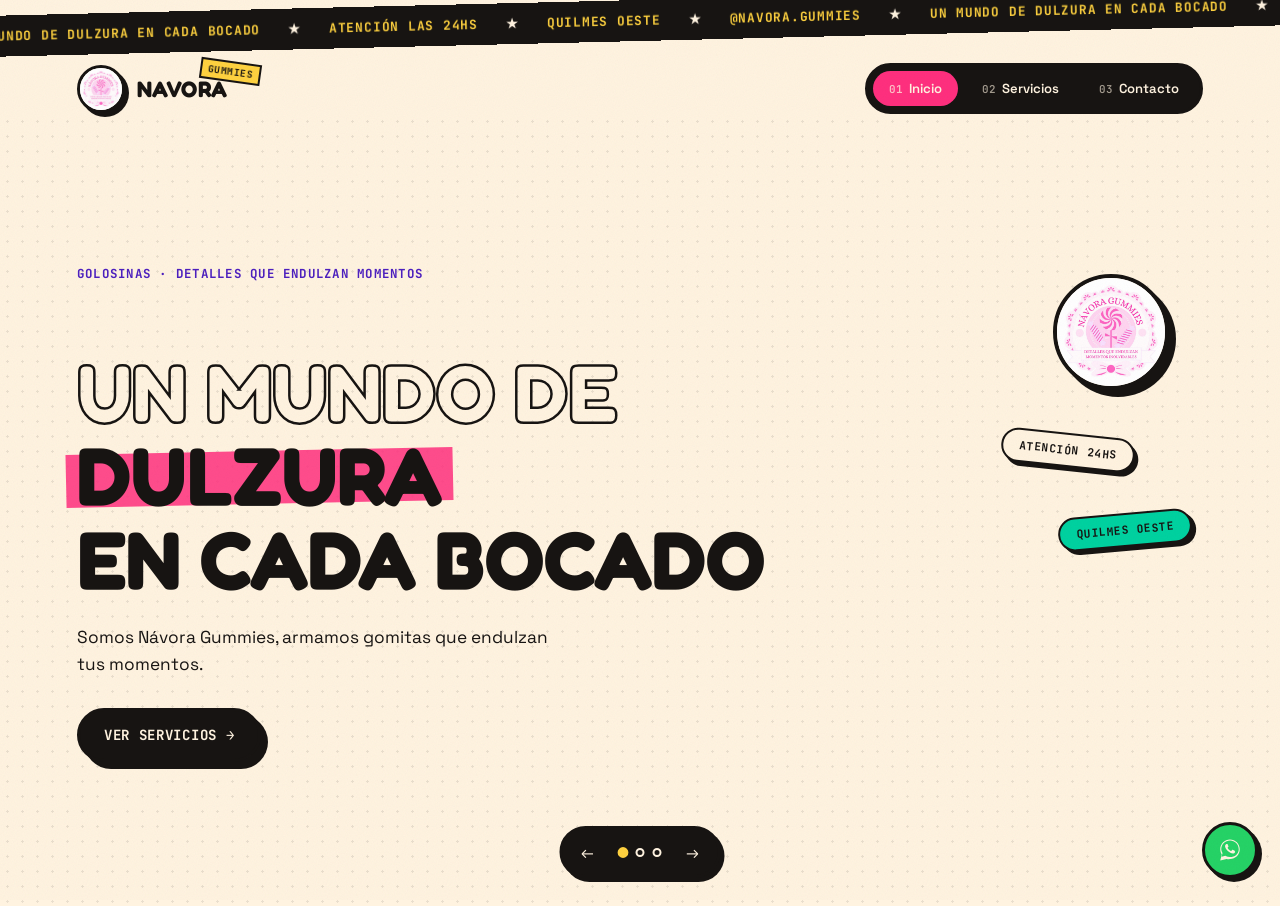
==== index.html @ 89f59762 "Add files via upload" ====
<!DOCTYPE html>
<html lang="es">
<head>
<meta charset="UTF-8">
<meta name="viewport" content="width=device-width, initial-scale=1.0">
<title>Návora Gummies</title>
<meta name="description" content="Návora Gummies — golosinas en Quilmes Oeste. Mesas dulces, vasos, bolsitas, brochetas, mix redondos y bandejas de gomitas para cumpleaños, eventos o para auto regalarte.">
<link rel="preconnect" href="https://fonts.googleapis.com">
<link rel="preconnect" href="https://fonts.gstatic.com" crossorigin>
<link href="https://fonts.googleapis.com/css2?family=Fredoka:wght@500;600;700&family=Space+Grotesk:wght@400;500;600;700&family=JetBrains+Mono:wght@500;700&display=swap" rel="stylesheet">
<link rel="stylesheet" href="css/style.css">
</head>
<body>

  <div class="grain" aria-hidden="true"></div>

  <!-- CINTA -->
  <div class="marquee">
    <div class="marquee__track">
      <span>UN MUNDO DE DULZURA EN CADA BOCADO</span><span>★</span>
      <span>ATENCIÓN LAS 24HS</span><span>★</span>
      <span>QUILMES OESTE</span><span>★</span>
      <span>@NAVORA.GUMMIES</span><span>★</span>
      <span>UN MUNDO DE DULZURA EN CADA BOCADO</span><span>★</span>
      <span>ATENCIÓN LAS 24HS</span><span>★</span>
      <span>QUILMES OESTE</span><span>★</span>
      <span>@NAVORA.GUMMIES</span><span>★</span>
    </div>
  </div>

  <header class="topbar">
    <a href="#" class="brand" data-goto="0">
      <span class="brand__logo-wrap">
        <img src="assets/logo.jpg" alt="Návora Gummies" class="brand__logo"
             onerror="this.style.display='none'; this.parentElement.classList.add('is-fallback')">
      </span>
      <span class="brand__word">NAVORA<span class="brand__tape">gummies</span></span>
    </a>
    <nav class="tabnav" role="tablist" aria-label="Secciones">
      <button class="tab is-active" data-goto="0" role="tab" aria-selected="true">
        <span class="tab__num">01</span><span class="tab__label">Inicio</span>
      </button>
      <button class="tab" data-goto="1" role="tab" aria-selected="false">
        <span class="tab__num">02</span><span class="tab__label">Servicios</span>
      </button>
      <button class="tab" data-goto="2" role="tab" aria-selected="false">
        <span class="tab__num">03</span><span class="tab__label">Contacto</span>
      </button>
    </nav>
  </header>

  <main class="screens">

    <!-- ============ PANTALLA 1 — INICIO ============ -->
    <section class="screen is-active" id="panel-0" data-panel="0">
      <div class="screen-inner">

        <span class="stamp stamp--a">ATENCIÓN 24HS</span>
        <span class="stamp stamp--b">QUILMES OESTE</span>

        <span class="medallion" aria-hidden="true">
          <img src="assets/logo.jpg" alt=""
               onerror="this.style.display='none'; this.parentElement.classList.add('is-fallback')">
        </span>

        <p class="mono-eyebrow reveal">GOLOSINAS · DETALLES QUE ENDULZAN MOMENTOS</p>

        <h1 class="cover__title">
          <span class="reveal line line--outline">UN MUNDO DE</span>
          <span class="reveal line line--marker">DULZURA</span>
          <span class="reveal line line--solid">EN CADA BOCADO</span>
        </h1>

        <p class="cover__subtitle reveal">
          Somos Návora Gummies, armamos gomitas que endulzan tus momentos.
        </p>

        <button class="scroll-btn reveal" data-goto="1">VER SERVICIOS →</button>
      </div>
    </section>

    <!-- ============ PANTALLA 2 — SERVICIOS ============ -->
    <section class="screen" id="panel-1" data-panel="1">
      <div class="screen-inner">
        <div class="wall__header">
          <h2 class="wall__title reveal">NUESTROS<br>SERVICIOS</h2>
          <p class="mono-eyebrow reveal">PARA CUMPLEAÑOS, EVENTOS O PARA AUTO REGALARTE</p>
        </div>

        <div class="sticker-grid">

          <article class="sticker-card reveal" style="--rot:-4deg">
            <span class="sticker-card__tag">★ MÁS PEDIDO</span>
            <div class="sticker-card__tape"></div>
            <div class="sticker-card__photo">
              <img src="assets/servicio-vasos.jpg" alt="Vasos de gomitas Návora Gummies"
                   onerror="this.style.display='none'; this.parentElement.classList.add('is-fallback')">
            </div>
            <h3>Vasos de gomitas</h3>
            <p>Vasitos individuales armados a mano, ideales para mesas dulces o para
              regalar.</p>
          </article>

          <article class="sticker-card reveal" style="--rot:3deg">
            <span class="sticker-card__tag">IDEAL PARA REGALAR</span>
            <div class="sticker-card__tape"></div>
            <div class="sticker-card__photo">
              <img src="assets/servicio-bolsitas.jpg" alt="Bolsitas de gomitas Návora Gummies"
                   onerror="this.style.display='none'; this.parentElement.classList.add('is-fallback')">
            </div>
            <h3>Bolsitas de gomitas</h3>
            <p>Selladas y etiquetadas, perfectas como souvenir de cumpleaños o
              evento.</p>
          </article>

          <article class="sticker-card reveal" style="--rot:-2deg">
            <span class="sticker-card__tag">PARA COMPARTIR</span>
            <div class="sticker-card__tape"></div>
            <div class="sticker-card__photo">
              <img src="assets/servicio-bandeja.jpg" alt="Bandeja de gomitas Návora Gummies"
                   onerror="this.style.display='none'; this.parentElement.classList.add('is-fallback')">
            </div>
            <h3>Bandejas de gomitas</h3>
            <p>Surtidos armados por sectores, pensados para mesas grandes y
              eventos.</p>
          </article>

        </div>

        <div class="chip-row reveal">
          <span class="chip">Mesas dulces</span>
          <span class="chip">Brochetas de gomitas</span>
          <span class="chip">Mix redondos de gomitas</span>
        </div>

        <button class="scroll-btn scroll-btn--ghost reveal" data-goto="2">SEGUIR →</button>
      </div>
    </section>

    <!-- ============ PANTALLA 3 — CONTACTO ============ -->
    <section class="screen" id="panel-2" data-panel="2">
      <div class="screen-inner">

        <div class="bag__grid">

          <div class="ingredients reveal">
            <span class="ingredients__title">DÓNDE Y CUÁNDO</span>
            <ul>
              <li><span>Zona</span><span>Quilmes Oeste</span></li>
              <li><span>Horario</span><span>Las 24 hs</span></li>
              <li><span>WhatsApp</span><a href="https://wa.me/5491171004613" target="_blank" rel="noopener">11 7100-4613</a></li>
              <li><span>WhatsApp</span><a href="https://wa.me/5491126757131" target="_blank" rel="noopener">11 2675-7131</a></li>
            </ul>
          </div>

          <div class="bag__story reveal">
            <h2>Un mundo de dulzura en cada bocado</h2>
            <p>Somos Návora Gummies, armamos gomitas que endulzan tus momentos: mesas dulces,
              vasos, bolsitas, brochetas, mix redondos y bandejas de gomitas — para
              cumpleaños, eventos o para auto regalarte.</p>
          </div>

        </div>

        <div class="receipt reveal">
          <div class="receipt__inner">
            <p class="receipt__line">¿LISTA PARA ENDULZAR TU MOMENTO?</p>
            <a class="stamp-btn" id="ctaBtn" href="https://wa.me/5491171004613" target="_blank" rel="noopener">
              ESCRIBINOS POR WHATSAPP
            </a>
            <p class="receipt__small">o por Instagram
              <a href="https://www.instagram.com/navora.gummies/" target="_blank" rel="noopener">@navora.gummies</a>
              · Quilmes Oeste · Atención las 24hs</p>
          </div>
        </div>

        <footer class="footer">
          <div class="barcode" aria-hidden="true"></div>
          <p>© 2026 Návora Gummies — Quilmes Oeste · @navora.gummies</p>
        </footer>
      </div>
    </section>

  </main>

  <!-- WhatsApp flotante -->
  <a class="whatsapp-fab" href="https://wa.me/5491171004613" target="_blank" rel="noopener" aria-label="Escribinos por WhatsApp">
    <svg viewBox="0 0 32 32" width="26" height="26" fill="currentColor" aria-hidden="true">
      <path d="M16.004 3C9.377 3 4 8.373 4 15c0 2.362.687 4.564 1.872 6.417L4 29l7.77-1.84A11.94 11.94 0 0 0 16.004 27C22.63 27 28 21.627 28 15S22.63 3 16.004 3Zm0 21.75c-1.94 0-3.75-.52-5.31-1.43l-.38-.22-4.61 1.09 1.11-4.49-.25-.39A9.7 9.7 0 0 1 5.25 15c0-5.93 4.82-10.75 10.754-10.75S26.75 9.07 26.75 15 21.94 24.75 16.004 24.75Zm5.62-8.07c-.31-.15-1.82-.9-2.1-1s-.49-.15-.69.15-.79 1-.97 1.2-.36.23-.66.08a8.19 8.19 0 0 1-2.41-1.49 9.06 9.06 0 0 1-1.67-2.08c-.17-.3 0-.46.13-.6s.31-.36.46-.55a2.1 2.1 0 0 0 .31-.51.56.56 0 0 0 0-.53c-.08-.15-.69-1.67-.95-2.28s-.5-.53-.69-.54h-.59a1.14 1.14 0 0 0-.82.38 3.46 3.46 0 0 0-1.08 2.58 6 6 0 0 0 1.26 3.19 13.7 13.7 0 0 0 5.26 4.66 6 6 0 0 0 3.63 1 3.1 3.1 0 0 0 2-1.41 2.5 2.5 0 0 0 .17-1.41c-.07-.13-.26-.2-.57-.35Z"/>
    </svg>
  </a>

  <!-- indicador de pantalla + flechas -->
  <div class="paginator">
    <button class="arrow" id="prevBtn" aria-label="Anterior">←</button>
    <span class="dots">
      <button class="dot is-active" data-goto="0" aria-label="Ir a inicio"></button>
      <button class="dot" data-goto="1" aria-label="Ir a servicios"></button>
      <button class="dot" data-goto="2" aria-label="Ir a contacto"></button>
    </span>
    <button class="arrow" id="nextBtn" aria-label="Siguiente">→</button>
  </div>

  <script src="js/script.js"></script>
</body>
</html>
---- css/style.css ----
/* ===========================================================
   NÁVORA GUMMIES — sticker / envoltorio de golosinas
   Neo-brutalista: bordes gruesos, sombras duras, sin blur.
   Interfaz de 3 pantallas navegables (no scroll de landing).
   =========================================================== */

:root {
  --ink: #171412;
  --cream: #fff3e0;
  --pink: #ff2f7e;
  --pink-deep: #d81159;
  --purple: #6c3bf5;
  --purple-deep: #4c1fbf;
  --yellow: #ffd23f;
  --mint: #00d2a0;

  --border: 3px solid var(--ink);
  --shadow-sm: 4px 4px 0 var(--ink);
  --shadow-md: 7px 7px 0 var(--ink);
  --shadow-lg: 10px 10px 0 var(--ink);

  --font-display: "Fredoka", system-ui, sans-serif;
  --font-body: "Space Grotesk", system-ui, sans-serif;
  --font-mono: "JetBrains Mono", monospace;

  --topbar-h: 108px;
}

* { box-sizing: border-box; }

html, body { height: 100%; }

body {
  margin: 0;
  font-family: var(--font-body);
  color: var(--ink);
  background-color: var(--cream);
  overflow: hidden;
  position: relative;
}

h1, h2, h3 { font-family: var(--font-display); margin: 0; }

p { line-height: 1.55; margin: 0; }

a { text-decoration: none; color: inherit; }

button { font-family: var(--font-body); cursor: pointer; }

/* film grain overlay */
.grain {
  position: fixed;
  inset: 0;
  z-index: 500;
  pointer-events: none;
  opacity: 0.06;
  mix-blend-mode: multiply;
  background-image: url("data:image/svg+xml,%3Csvg xmlns='http://www.w3.org/2000/svg' width='120' height='120'%3E%3Cfilter id='n'%3E%3CfeTurbulence type='fractalNoise' baseFrequency='0.9' numOctaves='2' stitchTiles='stitch'/%3E%3C/filter%3E%3Crect width='100%25' height='100%25' filter='url(%23n)'/%3E%3C/svg%3E");
}

/* ---------- marquee ---------- */
.marquee {
  position: relative;
  z-index: 50;
  width: 106%;
  margin-left: -3%;
  transform: rotate(-1.4deg);
  background: var(--ink);
  border-top: var(--border);
  border-bottom: var(--border);
  overflow: hidden;
  white-space: nowrap;
}

.marquee__track {
  display: inline-flex;
  gap: 28px;
  padding: 9px 0;
  animation: scroll-left 26s linear infinite;
  font-family: var(--font-mono);
  font-weight: 700;
  font-size: 0.8rem;
  letter-spacing: 0.06em;
  color: var(--cream);
  text-transform: uppercase;
}

.marquee__track span:nth-child(odd) { color: var(--yellow); }

@keyframes scroll-left {
  from { transform: translateX(0); }
  to   { transform: translateX(-50%); }
}

/* ---------- topbar / tabs ---------- */
.topbar {
  position: relative;
  z-index: 40;
  display: flex;
  align-items: center;
  justify-content: space-between;
  padding: 22px 6vw 0;
  flex-wrap: wrap;
  gap: 14px;
}

.brand {
  position: relative;
  display: flex;
  align-items: center;
  gap: 12px;
}

.brand__logo-wrap {
  width: 48px;
  height: 48px;
  border-radius: 50%;
  overflow: hidden;
  flex-shrink: 0;
  background: var(--cream);
  border: 3px solid var(--ink);
  box-shadow: var(--shadow-sm);
}

.brand__logo { width: 100%; height: 100%; object-fit: cover; display: block; }

.brand__logo-wrap.is-fallback {
  display: flex;
  align-items: center;
  justify-content: center;
}

.brand__logo-wrap.is-fallback::before {
  content: "🍭";
  font-size: 1.3rem;
}

.brand__word {
  position: relative;
  font-family: var(--font-display);
  font-weight: 700;
  font-size: 1.4rem;
  letter-spacing: 0.02em;
}

.brand__tape {
  position: absolute;
  top: -14px;
  right: -34px;
  background: var(--yellow);
  border: 2px solid var(--ink);
  font-family: var(--font-mono);
  font-size: 0.6rem;
  font-weight: 700;
  text-transform: uppercase;
  padding: 2px 6px;
  transform: rotate(8deg);
}

.tabnav {
  display: flex;
  gap: 8px;
  background: var(--ink);
  border: var(--border);
  border-radius: 999px;
  padding: 5px;
}

.tab {
  border: none;
  background: transparent;
  color: var(--cream);
  font-weight: 600;
  font-size: 0.82rem;
  padding: 9px 16px;
  border-radius: 999px;
  display: flex;
  align-items: center;
  gap: 6px;
  transition: background .2s ease, color .2s ease;
}

.tab__num {
  font-family: var(--font-mono);
  font-size: 0.68rem;
  opacity: 0.6;
}

.tab.is-active {
  background: var(--pink);
  color: var(--cream);
}

.tab.is-active .tab__num { opacity: 0.75; }

.tab:not(.is-active):hover { background: rgba(255,255,255,0.12); }

/* ===========================================================
   PANTALLAS
   =========================================================== */

.screens {
  position: relative;
  height: calc(100vh - var(--topbar-h));
}

.screen {
  position: absolute;
  inset: 0;
  z-index: 5;
  padding: 46px 6vw 40px;
  display: flex;
  flex-direction: column;
  overflow-y: auto;
  opacity: 0;
  pointer-events: none;
  transform: translateX(40px) scale(0.98);
  transition: opacity .5s ease, transform .5s ease;
  background-color: var(--cream);
  background-image: radial-gradient(rgba(23,20,18,0.09) 1.4px, transparent 1.4px);
  background-size: 15px 15px;
}

.screen.is-active {
  opacity: 1;
  pointer-events: auto;
  transform: translateX(0) scale(1);
  z-index: 10;
}

.mono-eyebrow {
  font-family: var(--font-mono);
  font-size: 0.78rem;
  font-weight: 700;
  letter-spacing: 0.1em;
  text-transform: uppercase;
  color: var(--purple-deep);
}

.screen-inner {
  width: 100%;
  margin: auto 0;
  display: flex;
  flex-direction: column;
}

#panel-0 .screen-inner { align-items: flex-start; position: relative; }
#panel-1 .screen-inner { align-items: center; }
#panel-2 .screen-inner { align-items: center; }

/* ===========================================================
   PANTALLA 1 — INICIO
   =========================================================== */

.stamp {
  position: absolute;
  font-family: var(--font-mono);
  font-weight: 700;
  font-size: 0.7rem;
  letter-spacing: 0.05em;
  text-transform: uppercase;
  background: var(--cream);
  border: 2.5px solid var(--ink);
  border-radius: 999px;
  padding: 8px 16px;
  box-shadow: var(--shadow-sm);
}

.stamp--a { top: 34%; right: 6%; transform: rotate(6deg); }
.stamp--b { top: 50%; right: 1%; transform: rotate(-5deg); background: var(--mint); }

.medallion {
  position: absolute;
  top: 2%;
  right: 3%;
  width: 116px;
  height: 116px;
  border-radius: 50%;
  overflow: hidden;
  border: 4px solid var(--ink);
  box-shadow: var(--shadow-md);
  animation: spin-slow 18s linear infinite;
  background: var(--cream);
}

.medallion img { width: 100%; height: 100%; object-fit: cover; display: block; }

.medallion.is-fallback {
  display: flex;
  align-items: center;
  justify-content: center;
  animation: none;
}

.medallion.is-fallback::before { content: "🍭"; font-size: 3rem; }

@keyframes spin-slow {
  from { transform: rotate(0deg); }
  to   { transform: rotate(360deg); }
}

.cover__title {
  margin-top: 66px;
  font-size: clamp(2.4rem, 6.4vw, 5.4rem);
  line-height: 1.02;
  font-weight: 700;
}

.line { display: block; }

.line--outline {
  color: transparent;
  -webkit-text-stroke: 2.5px var(--ink);
}

.line--solid { color: var(--ink); }

.line--marker { position: relative; display: inline-block; color: var(--ink); }

.line--marker::before {
  content: "";
  position: absolute;
  left: -3%;
  right: -3%;
  top: 22%;
  bottom: 14%;
  background: var(--pink);
  transform: rotate(-1.2deg);
  z-index: -1;
  opacity: 0.85;
}

.cover__subtitle {
  max-width: 480px;
  margin-top: 24px;
  font-size: 1.08rem;
  color: var(--ink);
}

.scroll-btn {
  display: inline-block;
  margin-top: 30px;
  font-family: var(--font-mono);
  font-weight: 700;
  font-size: 0.88rem;
  letter-spacing: 0.05em;
  padding: 15px 24px;
  background: var(--ink);
  color: var(--cream);
  border-radius: 999px;
  border: var(--border);
  box-shadow: var(--shadow-md);
  transition: transform .15s ease, box-shadow .15s ease;
}

.scroll-btn:hover {
  transform: translate(-3px, -3px);
  box-shadow: 12px 12px 0 var(--pink);
}

.scroll-btn--ghost {
  background: transparent;
  color: var(--ink);
  align-self: center;
  margin-top: 26px;
}

/* ===========================================================
   PANTALLA 2 — SERVICIOS
   =========================================================== */

#panel-1 {
  background-color: var(--purple) !important;
  color: var(--cream);
}

.wall__header {
  width: 100%;
  max-width: 1100px;
  text-align: center;
  margin-bottom: 36px;
}

.wall__title {
  font-size: clamp(2rem, 4.6vw, 3.2rem);
  line-height: 0.98;
  color: var(--cream);
  margin-bottom: 10px;
}

#panel-1 .mono-eyebrow { color: var(--yellow); }

.sticker-grid {
  width: 100%;
  max-width: 1100px;
  display: grid;
  grid-template-columns: repeat(3, 1fr);
  gap: 34px;
}

.sticker-card {
  position: relative;
  background: var(--cream);
  border: var(--border);
  border-radius: 22px;
  overflow: hidden;
  color: var(--ink);
  box-shadow: var(--shadow-md);
  transform: rotate(var(--rot, 0deg));
  transition: transform .2s ease, box-shadow .2s ease;
  will-change: transform;
}

.sticker-card:hover {
  box-shadow: var(--shadow-lg);
}

.sticker-card__tag {
  position: absolute;
  top: 14px;
  left: 14px;
  z-index: 2;
  background: var(--yellow);
  border: 2px solid var(--ink);
  border-radius: 999px;
  font-family: var(--font-mono);
  font-weight: 700;
  font-size: 0.62rem;
  letter-spacing: 0.05em;
  padding: 5px 12px;
  transform: rotate(-4deg);
}

.sticker-card__tape {
  position: absolute;
  top: -10px;
  right: 26px;
  z-index: 2;
  width: 46px;
  height: 20px;
  background: rgba(255, 210, 63, 0.75);
  border: 1px solid rgba(23,20,18,0.3);
  transform: rotate(6deg);
}

.sticker-card__photo {
  width: 100%;
  aspect-ratio: 4 / 3;
  background: linear-gradient(135deg, var(--yellow), var(--pink));
  border-bottom: var(--border);
}

.sticker-card__photo img {
  width: 100%;
  height: 100%;
  object-fit: cover;
  display: block;
}

.sticker-card__photo.is-fallback {
  display: flex;
  align-items: center;
  justify-content: center;
}

.sticker-card__photo.is-fallback::before {
  content: "🍬";
  font-size: 2.6rem;
}

.sticker-card h3 {
  font-size: 1.3rem;
  margin: 18px 20px 8px;
}

.sticker-card p {
  font-size: 0.86rem;
  color: #4a4340;
  margin: 0 20px 20px;
}

.chip-row {
  display: flex;
  flex-wrap: wrap;
  gap: 10px;
  justify-content: center;
  max-width: 700px;
  margin-top: 30px;
}

.chip {
  font-family: var(--font-mono);
  font-weight: 700;
  font-size: 0.78rem;
  color: var(--ink);
  background: var(--cream);
  border: 2px solid var(--ink);
  border-radius: 999px;
  padding: 9px 18px;
}

/* ===========================================================
   PANTALLA 3 — CONTACTO
   =========================================================== */

.bag__grid {
  width: 100%;
  max-width: 1000px;
  display: grid;
  grid-template-columns: 0.85fr 1.15fr;
  gap: 44px;
  align-items: start;
  margin-bottom: 40px;
}

.ingredients {
  border: var(--border);
  border-radius: 18px;
  padding: 22px 24px 16px;
  background: var(--cream);
  box-shadow: var(--shadow-md);
}

.ingredients__title {
  display: block;
  font-family: var(--font-display);
  font-weight: 700;
  font-size: 1.1rem;
  border-bottom: var(--border);
  padding-bottom: 12px;
  margin-bottom: 4px;
}

.ingredients ul { list-style: none; margin: 0; padding: 0; }

.ingredients li {
  display: flex;
  justify-content: space-between;
  align-items: center;
  font-family: var(--font-mono);
  font-size: 0.88rem;
  padding: 11px 0;
  border-bottom: 1.5px dashed rgba(23,20,18,0.35);
  gap: 10px;
}

.ingredients li:last-child { border-bottom: none; }
.ingredients li span:last-child,
.ingredients li a { font-weight: 700; color: var(--pink-deep); }
.ingredients li a:hover { text-decoration: underline; }

.bag__story h2 {
  font-size: clamp(1.5rem, 2.8vw, 2.2rem);
  line-height: 1.12;
  margin-bottom: 14px;
}

.bag__story p { max-width: 520px; font-size: 0.98rem; }

.receipt {
  width: 100%;
  max-width: 600px;
  margin: 0 auto;
}

.receipt__inner {
  position: relative;
  background: var(--ink);
  color: var(--cream);
  border-radius: 14px;
  padding: 30px 32px 40px;
  text-align: center;
  box-shadow: var(--shadow-lg);
}

.receipt__inner::after {
  content: "";
  position: absolute;
  left: 0; right: 0; bottom: -13px;
  height: 26px;
  background-size: 26px 26px;
  background-repeat: repeat-x;
  background-image:
    linear-gradient(135deg, var(--ink) 25%, transparent 25%) 0 -13px,
    linear-gradient(225deg, var(--ink) 25%, transparent 25%) 0 -13px,
    linear-gradient(315deg, var(--ink) 25%, transparent 25%),
    linear-gradient(45deg, var(--ink) 25%, transparent 25%);
  background-color: var(--cream);
}

.receipt__line {
  font-family: var(--font-mono);
  font-weight: 700;
  letter-spacing: 0.06em;
  font-size: 0.82rem;
  color: var(--yellow);
  margin-bottom: 18px;
}

.stamp-btn {
  display: inline-block;
  font-family: var(--font-display);
  font-weight: 600;
  font-size: 1.05rem;
  color: var(--ink);
  background: var(--mint);
  border: 3px solid var(--cream);
  border-radius: 999px;
  padding: 14px 30px;
  box-shadow: 6px 6px 0 var(--pink);
  transition: transform .12s ease, box-shadow .12s ease;
}

.stamp-btn:hover { transform: translate(-2px, -2px); box-shadow: 8px 8px 0 var(--pink); }
.stamp-btn:active { transform: translate(4px, 4px); box-shadow: 0 0 0 var(--pink); }

.receipt__small {
  margin-top: 20px;
  font-family: var(--font-mono);
  font-size: 0.7rem;
  color: rgba(255,243,224,0.7);
}

.receipt__small a { color: var(--yellow); font-weight: 700; }
.receipt__small a:hover { text-decoration: underline; }

/* ---------- footer ---------- */
.footer {
  margin-top: 30px;
  text-align: center;
}

.barcode {
  width: 130px;
  height: 30px;
  margin: 0 auto 12px;
  background: repeating-linear-gradient(
    90deg,
    var(--ink) 0px, var(--ink) 2px,
    transparent 2px, transparent 5px
  );
}

.footer p {
  font-family: var(--font-mono);
  font-size: 0.72rem;
  color: #6b6259;
}

/* ---------- WhatsApp flotante ---------- */
.whatsapp-fab {
  position: fixed;
  right: 22px;
  bottom: 22px;
  z-index: 70;
  width: 56px;
  height: 56px;
  border-radius: 50%;
  background: #25D366;
  color: var(--cream);
  border: 3px solid var(--ink);
  box-shadow: var(--shadow-sm);
  display: flex;
  align-items: center;
  justify-content: center;
  transition: transform .2s ease, box-shadow .15s ease, opacity .2s ease;
}

.whatsapp-fab:hover {
  transform: translate(-2px, -2px);
  box-shadow: 7px 7px 0 var(--ink);
}

.whatsapp-fab.is-hidden {
  opacity: 0;
  pointer-events: none;
  transform: scale(0.6);
}

/* ---------- confetti particles ---------- */
.confetti-bit {
  position: fixed;
  z-index: 600;
  font-size: 1.4rem;
  pointer-events: none;
  animation: confetti-pop 900ms ease-out forwards;
}

@keyframes confetti-pop {
  0%   { transform: translate(0, 0) rotate(0deg) scale(1); opacity: 1; }
  100% { transform: var(--pop-end); opacity: 0; }
}

/* ===========================================================
   REVEAL
   =========================================================== */

.reveal {
  opacity: 0;
  transform: scale(0.88) rotate(-2deg);
  transition: opacity .55s cubic-bezier(.2,.8,.3,1.2), transform .55s cubic-bezier(.2,.8,.3,1.2);
  transition-delay: calc(var(--d, 0) * 70ms);
}

.screen.is-active .reveal {
  opacity: 1;
  transform: scale(1) rotate(0deg);
}

.screen.is-active .sticker-card.reveal { transform: rotate(var(--rot, 0deg)); }

/* ===========================================================
   PAGINADOR
   =========================================================== */

.paginator {
  position: fixed;
  left: 50%;
  bottom: 22px;
  transform: translateX(-50%);
  z-index: 60;
  display: flex;
  align-items: center;
  gap: 16px;
  background: var(--ink);
  border: var(--border);
  border-radius: 999px;
  padding: 8px 10px;
  box-shadow: var(--shadow-sm);
}

.arrow {
  width: 30px;
  height: 30px;
  border-radius: 50%;
  border: none;
  background: transparent;
  color: var(--cream);
  font-size: 1rem;
  display: flex;
  align-items: center;
  justify-content: center;
  transition: background .15s ease;
}

.arrow:hover { background: rgba(255,255,255,0.15); }

.dots { display: flex; gap: 8px; }

.dot {
  width: 9px;
  height: 9px;
  border-radius: 50%;
  border: 2px solid var(--cream);
  background: transparent;
  padding: 0;
  transition: background .2s ease, transform .2s ease;
}

.dot.is-active {
  background: var(--yellow);
  border-color: var(--yellow);
  transform: scale(1.2);
}

/* ===========================================================
   RESPONSIVE
   =========================================================== */

@media (max-width: 980px) {
  .sticker-grid { grid-template-columns: 1fr; max-width: 380px; margin: 0 auto; }
  .bag__grid { grid-template-columns: 1fr; }
  .medallion { display: none; }
  .stamp--a, .stamp--b { display: none; }
  .screen { padding-bottom: 90px; }
}

@media (max-width: 620px) {
  :root { --topbar-h: 96px; }
  .topbar { padding: 16px 5vw 0; }
  .brand__tape { display: none; }
  .tab__label { display: none; }
  .tab { padding: 8px 11px; }
  .whatsapp-fab { width: 50px; height: 50px; right: 16px; bottom: 90px; }
}
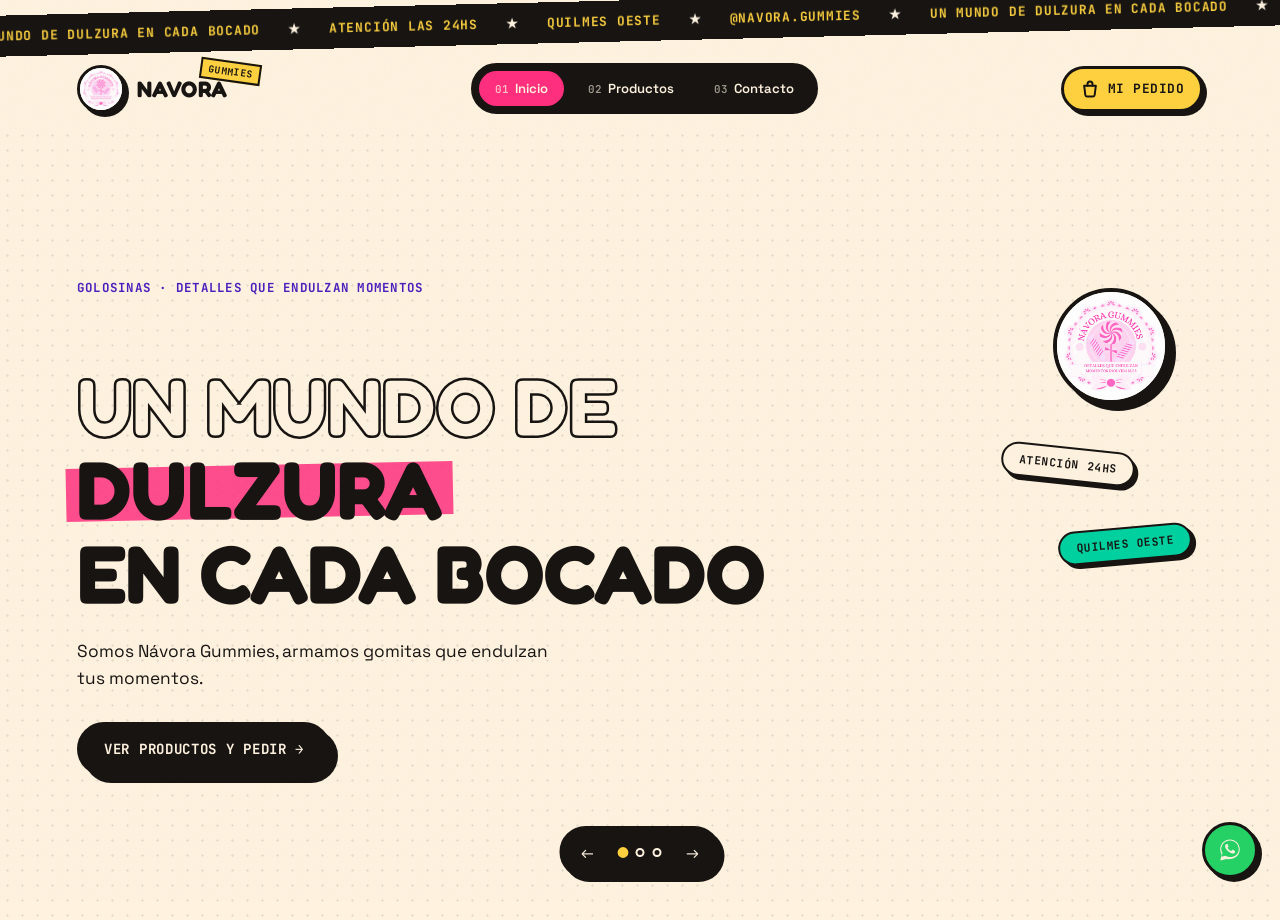
==== commit 5ce1ea47: "Add files via upload" ====
--- a/index.html
+++ b/index.html
@@ -16,7 +16,7 @@
 
   <!-- CINTA -->
   <div class="marquee">
-    <div class="marquee__track">
+    <div class="marquee__track" id="marquee">
       <span>UN MUNDO DE DULZURA EN CADA BOCADO</span><span>★</span>
       <span>ATENCIÓN LAS 24HS</span><span>★</span>
       <span>QUILMES OESTE</span><span>★</span>
@@ -41,12 +41,17 @@
         <span class="tab__num">01</span><span class="tab__label">Inicio</span>
       </button>
       <button class="tab" data-goto="1" role="tab" aria-selected="false">
-        <span class="tab__num">02</span><span class="tab__label">Servicios</span>
+        <span class="tab__num">02</span><span class="tab__label">Productos</span>
       </button>
       <button class="tab" data-goto="2" role="tab" aria-selected="false">
         <span class="tab__num">03</span><span class="tab__label">Contacto</span>
       </button>
     </nav>
+    <button class="cart-btn" id="cartBtn" type="button" aria-label="Ver mi pedido" aria-controls="cart">
+      <svg viewBox="0 0 24 24" width="20" height="20" fill="none" stroke="currentColor" stroke-width="2.4" stroke-linecap="round" stroke-linejoin="round" aria-hidden="true"><path d="M5 8h14l-1.4 11.2a2 2 0 0 1-2 1.8H8.4a2 2 0 0 1-2-1.8z"/><path d="M9 8V6a3 3 0 0 1 6 0v2"/></svg>
+      <span class="cart-btn__label">Mi pedido</span>
+      <span class="cart-btn__count" id="cartCount" hidden>0</span>
+    </button>
   </header>
 
   <main class="screens">
@@ -63,19 +68,17 @@
                onerror="this.style.display='none'; this.parentElement.classList.add('is-fallback')">
         </span>
 
-        <p class="mono-eyebrow reveal">GOLOSINAS · DETALLES QUE ENDULZAN MOMENTOS</p>
+        <p class="mono-eyebrow reveal" data-c="hero_eyebrow">GOLOSINAS · DETALLES QUE ENDULZAN MOMENTOS</p>
 
         <h1 class="cover__title">
-          <span class="reveal line line--outline">UN MUNDO DE</span>
-          <span class="reveal line line--marker">DULZURA</span>
-          <span class="reveal line line--solid">EN CADA BOCADO</span>
+          <span class="reveal line line--outline" data-c="hero_l1">UN MUNDO DE</span>
+          <span class="reveal line line--marker" data-c="hero_l2">DULZURA</span>
+          <span class="reveal line line--solid" data-c="hero_l3">EN CADA BOCADO</span>
         </h1>
 
-        <p class="cover__subtitle reveal">
-          Somos Návora Gummies, armamos gomitas que endulzan tus momentos.
-        </p>
-
-        <button class="scroll-btn reveal" data-goto="1">VER SERVICIOS →</button>
+        <p class="cover__subtitle reveal" data-c="hero_sub">Somos Návora Gummies, armamos gomitas que endulzan tus momentos.</p>
+
+        <button class="scroll-btn reveal" data-goto="1">VER PRODUCTOS Y PEDIR →</button>
       </div>
     </section>
 
@@ -83,11 +86,13 @@
     <section class="screen" id="panel-1" data-panel="1">
       <div class="screen-inner">
         <div class="wall__header">
-          <h2 class="wall__title reveal">NUESTROS<br>SERVICIOS</h2>
-          <p class="mono-eyebrow reveal">PARA CUMPLEAÑOS, EVENTOS O PARA AUTO REGALARTE</p>
-        </div>
-
-        <div class="sticker-grid">
+          <h2 class="wall__title reveal">NUESTROS<br>PRODUCTOS</h2>
+          <p class="mono-eyebrow reveal" data-c="serv_eyebrow">PARA CUMPLEAÑOS, EVENTOS O PARA AUTO REGALARTE</p>
+        </div>
+
+        <div class="filters reveal" id="filtros" role="group" aria-label="Filtrar por categoría" hidden></div>
+
+        <div class="sticker-grid" id="catalogo">
 
           <article class="sticker-card reveal" style="--rot:-4deg">
             <span class="sticker-card__tag">★ MÁS PEDIDO</span>
@@ -127,13 +132,9 @@
 
         </div>
 
-        <div class="chip-row reveal">
-          <span class="chip">Mesas dulces</span>
-          <span class="chip">Brochetas de gomitas</span>
-          <span class="chip">Mix redondos de gomitas</span>
-        </div>
-
-        <button class="scroll-btn scroll-btn--ghost reveal" data-goto="2">SEGUIR →</button>
+        <p class="catalog-hint reveal">Elegí lo que quieras, armá tu pedido y lo terminamos de coordinar por WhatsApp.</p>
+
+        <button class="scroll-btn scroll-btn--ghost reveal" data-goto="2">CONTACTO →</button>
       </div>
     </section>
 
@@ -146,31 +147,29 @@
           <div class="ingredients reveal">
             <span class="ingredients__title">DÓNDE Y CUÁNDO</span>
             <ul>
-              <li><span>Zona</span><span>Quilmes Oeste</span></li>
-              <li><span>Horario</span><span>Las 24 hs</span></li>
-              <li><span>WhatsApp</span><a href="https://wa.me/5491171004613" target="_blank" rel="noopener">11 7100-4613</a></li>
-              <li><span>WhatsApp</span><a href="https://wa.me/5491126757131" target="_blank" rel="noopener">11 2675-7131</a></li>
+              <li><span>Zona</span><span data-c="zona">Quilmes Oeste</span></li>
+              <li><span>Horario</span><span data-c="horario">Las 24 hs</span></li>
+              <li><span>WhatsApp</span><a data-wa="wa1" data-wa-texto href="https://wa.me/5491171004613" target="_blank" rel="noopener">11 7100-4613</a></li>
+              <li id="li-wa2"><span>WhatsApp</span><a data-wa="wa2" data-wa-texto href="https://wa.me/5491126757131" target="_blank" rel="noopener">11 2675-7131</a></li>
             </ul>
           </div>
 
           <div class="bag__story reveal">
-            <h2>Un mundo de dulzura en cada bocado</h2>
-            <p>Somos Návora Gummies, armamos gomitas que endulzan tus momentos: mesas dulces,
-              vasos, bolsitas, brochetas, mix redondos y bandejas de gomitas — para
-              cumpleaños, eventos o para auto regalarte.</p>
+            <h2 data-c="story_titulo">Un mundo de dulzura en cada bocado</h2>
+            <p data-c="story_texto">Somos Návora Gummies, armamos gomitas que endulzan tus momentos: mesas dulces, vasos, bolsitas, brochetas, mix redondos y bandejas de gomitas — para cumpleaños, eventos o para auto regalarte.</p>
           </div>
 
         </div>
 
         <div class="receipt reveal">
           <div class="receipt__inner">
-            <p class="receipt__line">¿LISTA PARA ENDULZAR TU MOMENTO?</p>
-            <a class="stamp-btn" id="ctaBtn" href="https://wa.me/5491171004613" target="_blank" rel="noopener">
+            <p class="receipt__line" data-c="cta_linea">¿LISTA PARA ENDULZAR TU MOMENTO?</p>
+            <a class="stamp-btn" id="ctaBtn" data-wa="wa1" href="https://wa.me/5491171004613" target="_blank" rel="noopener">
               ESCRIBINOS POR WHATSAPP
             </a>
             <p class="receipt__small">o por Instagram
-              <a href="https://www.instagram.com/navora.gummies/" target="_blank" rel="noopener">@navora.gummies</a>
-              · Quilmes Oeste · Atención las 24hs</p>
+              <a data-ig href="https://www.instagram.com/navora.gummies/" target="_blank" rel="noopener">@navora.gummies</a>
+              · <span data-c="zona">Quilmes Oeste</span> · Atención <span data-c="horario">Las 24 hs</span></p>
           </div>
         </div>
 
@@ -184,11 +183,66 @@
   </main>
 
   <!-- WhatsApp flotante -->
-  <a class="whatsapp-fab" href="https://wa.me/5491171004613" target="_blank" rel="noopener" aria-label="Escribinos por WhatsApp">
+  <a class="whatsapp-fab" data-wa="wa1" href="https://wa.me/5491171004613" target="_blank" rel="noopener" aria-label="Escribinos por WhatsApp">
     <svg viewBox="0 0 32 32" width="26" height="26" fill="currentColor" aria-hidden="true">
       <path d="M16.004 3C9.377 3 4 8.373 4 15c0 2.362.687 4.564 1.872 6.417L4 29l7.77-1.84A11.94 11.94 0 0 0 16.004 27C22.63 27 28 21.627 28 15S22.63 3 16.004 3Zm0 21.75c-1.94 0-3.75-.52-5.31-1.43l-.38-.22-4.61 1.09 1.11-4.49-.25-.39A9.7 9.7 0 0 1 5.25 15c0-5.93 4.82-10.75 10.754-10.75S26.75 9.07 26.75 15 21.94 24.75 16.004 24.75Zm5.62-8.07c-.31-.15-1.82-.9-2.1-1s-.49-.15-.69.15-.79 1-.97 1.2-.36.23-.66.08a8.19 8.19 0 0 1-2.41-1.49 9.06 9.06 0 0 1-1.67-2.08c-.17-.3 0-.46.13-.6s.31-.36.46-.55a2.1 2.1 0 0 0 .31-.51.56.56 0 0 0 0-.53c-.08-.15-.69-1.67-.95-2.28s-.5-.53-.69-.54h-.59a1.14 1.14 0 0 0-.82.38 3.46 3.46 0 0 0-1.08 2.58 6 6 0 0 0 1.26 3.19 13.7 13.7 0 0 0 5.26 4.66 6 6 0 0 0 3.63 1 3.1 3.1 0 0 0 2-1.41 2.5 2.5 0 0 0 .17-1.41c-.07-.13-.26-.2-.57-.35Z"/>
     </svg>
   </a>
+
+  <!-- ============ MI PEDIDO ============ -->
+  <div class="cart-scrim" id="cartScrim" hidden></div>
+  <aside class="cart" id="cart" aria-label="Mi pedido" aria-hidden="true" inert>
+    <header class="cart__head">
+      <div>
+        <p class="mono-eyebrow">TU BOLSITA</p>
+        <h2>Mi pedido</h2>
+      </div>
+      <button class="cart__close" id="cartClose" type="button" aria-label="Cerrar">✕</button>
+    </header>
+
+    <div class="cart__body">
+      <ul class="cart__items" id="cartItems"></ul>
+
+      <div class="cart__empty" id="cartEmpty">
+        <span aria-hidden="true">🍬</span>
+        <p>Todavía no agregaste nada.</p>
+        <button class="scroll-btn" type="button" data-goto="1" data-close-cart>VER PRODUCTOS →</button>
+      </div>
+
+      <form class="cart__form" id="cartForm" novalidate hidden>
+        <div class="cart__total">
+          <span>Total estimado</span>
+          <strong id="cartTotal">$ 0</strong>
+        </div>
+        <p class="cart__note" id="cartConsultar" hidden>+ productos con precio a consultar</p>
+
+        <label class="field">Tu nombre
+          <input id="pNombre" name="nombre" autocomplete="name" maxlength="80" required>
+        </label>
+        <div class="field-row">
+          <label class="field">¿Para cuándo?
+            <input id="pFecha" name="fecha" type="date">
+          </label>
+          <label class="field">Teléfono <small>(opcional)</small>
+            <input id="pTel" name="tel" type="tel" autocomplete="tel" maxlength="40">
+          </label>
+        </div>
+        <fieldset class="seg">
+          <legend>Entrega</legend>
+          <label><input type="radio" name="entrega" value="retiro" checked><span>Retiro</span></label>
+          <label><input type="radio" name="entrega" value="envio"><span>Envío</span></label>
+        </fieldset>
+        <label class="field">Algo más <small>(colores, temática, cantidad de invitados…)</small>
+          <textarea id="pNota" name="nota" rows="3" maxlength="600"></textarea>
+        </label>
+        <p class="cart__envios" data-c="envios">Coordinamos retiro o envío por WhatsApp.</p>
+        <p class="cart__error" id="cartError" role="alert"></p>
+        <button class="stamp-btn cart__send" type="submit">ENVIAR PEDIDO POR WHATSAPP</button>
+      </form>
+    </div>
+  </aside>
+
+  <div class="toast" id="toast" role="status" aria-live="polite"></div>
 
   <!-- indicador de pantalla + flechas -->
   <div class="paginator">
@@ -201,6 +255,7 @@
     <button class="arrow" id="nextBtn" aria-label="Siguiente">→</button>
   </div>
 
+  <script src="js/config.js"></script>
   <script src="js/script.js"></script>
 </body>
 </html>
--- a/css/style.css
+++ b/css/style.css
@@ -28,15 +28,13 @@
 
 * { box-sizing: border-box; }
 
-html, body { height: 100%; }
-
 body {
   margin: 0;
   font-family: var(--font-body);
   color: var(--ink);
   background-color: var(--cream);
-  overflow: hidden;
   position: relative;
+  overflow-x: hidden;
 }
 
 h1, h2, h3 { font-family: var(--font-display); margin: 0; }
@@ -70,6 +68,7 @@
   border-bottom: var(--border);
   overflow: hidden;
   white-space: nowrap;
+  touch-action: pan-y;
 }
 
 .marquee__track {
@@ -94,14 +93,17 @@
 
 /* ---------- topbar / tabs ---------- */
 .topbar {
-  position: relative;
+  position: sticky;
+  top: 0;
   z-index: 40;
   display: flex;
   align-items: center;
   justify-content: space-between;
-  padding: 22px 6vw 0;
+  padding: 22px 6vw 14px;
   flex-wrap: wrap;
   gap: 14px;
+  background: var(--cream);
+  touch-action: pan-y;
 }
 
 .brand {
@@ -201,31 +203,26 @@
 
 .screens {
   position: relative;
-  height: calc(100vh - var(--topbar-h));
 }
 
 .screen {
-  position: absolute;
-  inset: 0;
-  z-index: 5;
+  display: none;
   padding: 46px 6vw 40px;
-  display: flex;
   flex-direction: column;
-  overflow-y: auto;
-  opacity: 0;
-  pointer-events: none;
-  transform: translateX(40px) scale(0.98);
-  transition: opacity .5s ease, transform .5s ease;
+  min-height: calc(100vh - var(--topbar-h));
   background-color: var(--cream);
   background-image: radial-gradient(rgba(23,20,18,0.09) 1.4px, transparent 1.4px);
   background-size: 15px 15px;
 }
 
 .screen.is-active {
-  opacity: 1;
-  pointer-events: auto;
-  transform: translateX(0) scale(1);
-  z-index: 10;
+  display: flex;
+  animation: screen-in .45s ease both;
+}
+
+@keyframes screen-in {
+  from { opacity: 0; transform: translateY(16px); }
+  to   { opacity: 1; transform: translateY(0); }
 }
 
 .mono-eyebrow {
@@ -695,19 +692,25 @@
    REVEAL
    =========================================================== */
 
+@keyframes reveal-pop {
+  from { opacity: 0; transform: scale(0.88) rotate(-2deg); }
+  to   { opacity: 1; transform: scale(1) rotate(0deg); }
+}
+
+@keyframes reveal-pop-rot {
+  from { opacity: 0; transform: scale(0.88) rotate(-2deg); }
+  to   { opacity: 1; transform: rotate(var(--rot, 0deg)); }
+}
+
+/* animation (no transition): un .screen pasa de display:none a flex de
+   golpe, así que una transition nunca vería el estado "de partida". */
 .reveal {
   opacity: 0;
-  transform: scale(0.88) rotate(-2deg);
-  transition: opacity .55s cubic-bezier(.2,.8,.3,1.2), transform .55s cubic-bezier(.2,.8,.3,1.2);
-  transition-delay: calc(var(--d, 0) * 70ms);
-}
-
-.screen.is-active .reveal {
-  opacity: 1;
-  transform: scale(1) rotate(0deg);
-}
-
-.screen.is-active .sticker-card.reveal { transform: rotate(var(--rot, 0deg)); }
+  animation: reveal-pop .55s cubic-bezier(.2,.8,.3,1.2) both;
+  animation-delay: calc(var(--d, 0) * 70ms);
+}
+
+.sticker-card.reveal { animation-name: reveal-pop-rot; }
 
 /* ===========================================================
    PAGINADOR
@@ -764,6 +767,377 @@
 }
 
 /* ===========================================================
+   CATÁLOGO + CARRITO
+   =========================================================== */
+
+body.no-scroll { overflow: hidden; }
+
+/* ---------- botón "Mi pedido" ---------- */
+.cart-btn {
+  position: relative;
+  display: inline-flex;
+  align-items: center;
+  gap: 8px;
+  font-family: var(--font-mono);
+  font-weight: 700;
+  font-size: 0.8rem;
+  letter-spacing: 0.04em;
+  text-transform: uppercase;
+  color: var(--ink);
+  background: var(--yellow);
+  border: var(--border);
+  border-radius: 999px;
+  padding: 10px 16px;
+  box-shadow: var(--shadow-sm);
+  transition: transform .15s ease, box-shadow .15s ease;
+}
+.cart-btn:hover { transform: translate(-2px, -2px); box-shadow: 6px 6px 0 var(--ink); }
+.cart-btn:active { transform: translate(3px, 3px); box-shadow: 0 0 0 var(--ink); }
+
+.cart-btn__count {
+  position: absolute;
+  top: -10px;
+  right: -10px;
+  min-width: 24px;
+  height: 24px;
+  padding: 0 6px;
+  border-radius: 999px;
+  background: var(--pink);
+  color: var(--cream);
+  border: 2.5px solid var(--ink);
+  font-size: 0.72rem;
+  display: flex;
+  align-items: center;
+  justify-content: center;
+}
+.cart-btn__count[hidden] { display: none; }
+.cart-btn.is-pop { animation: cart-pop .45s cubic-bezier(.2,.8,.3,1.4); }
+.cart-btn.is-pop .cart-btn__count { animation: badge-pop .45s cubic-bezier(.2,.8,.3,1.6); }
+@keyframes cart-pop { 0%,100% { rotate: 0deg; } 30% { rotate: -8deg; } 60% { rotate: 6deg; } }
+@keyframes badge-pop { 0% { scale: .4; } 70% { scale: 1.25; } 100% { scale: 1; } }
+
+/* ---------- filtros ---------- */
+.filters {
+  display: flex;
+  flex-wrap: wrap;
+  justify-content: center;
+  gap: 10px;
+  margin: -12px 0 34px;
+}
+.filters[hidden] { display: none; }
+.filters .chip {
+  cursor: pointer;
+  transition: transform .15s ease, background .15s ease, box-shadow .15s ease;
+}
+.filters .chip:hover { transform: translateY(-2px); box-shadow: 3px 3px 0 var(--ink); }
+.filters .chip.is-on { background: var(--yellow); box-shadow: 3px 3px 0 var(--ink); }
+
+/* ---------- card con precio ---------- */
+.sticker-card { display: flex; flex-direction: column; }
+.sticker-card p { margin-bottom: 16px; }
+
+.sticker-grid.is-few { grid-template-columns: repeat(auto-fit, minmax(260px, 340px)); justify-content: center; }
+
+.sticker-card__foot {
+  margin-top: auto;
+  display: flex;
+  align-items: center;
+  justify-content: space-between;
+  gap: 10px;
+  padding: 14px 16px 16px 20px;
+  border-top: 2px dashed rgba(23,20,18,0.3);
+}
+
+.price {
+  font-family: var(--font-display);
+  font-weight: 700;
+  font-size: 1.15rem;
+  line-height: 1.1;
+  display: flex;
+  flex-direction: column;
+}
+.price small { font-family: var(--font-mono); font-size: 0.68rem; font-weight: 500; }
+.price em {
+  font-style: normal;
+  font-family: var(--font-mono);
+  font-size: 0.66rem;
+  color: var(--pink-deep);
+  margin-top: 2px;
+}
+
+.add-btn {
+  flex-shrink: 0;
+  font-family: var(--font-mono);
+  font-weight: 700;
+  font-size: 0.74rem;
+  letter-spacing: 0.04em;
+  padding: 10px 14px;
+  border-radius: 999px;
+  border: 2.5px solid var(--ink);
+  background: var(--pink);
+  color: var(--cream);
+  box-shadow: 3px 3px 0 var(--ink);
+  transition: transform .12s ease, box-shadow .12s ease;
+}
+.add-btn:hover { transform: translate(-2px, -2px); box-shadow: 5px 5px 0 var(--ink); }
+.add-btn:active { transform: translate(3px, 3px); box-shadow: 0 0 0 var(--ink); }
+
+.stepper {
+  flex-shrink: 0;
+  display: inline-flex;
+  align-items: center;
+  border: 2.5px solid var(--ink);
+  border-radius: 999px;
+  background: var(--yellow);
+  box-shadow: 3px 3px 0 var(--ink);
+  overflow: hidden;
+  animation: badge-pop .35s cubic-bezier(.2,.8,.3,1.5);
+}
+.stepper button {
+  width: 34px;
+  height: 34px;
+  border: none;
+  background: transparent;
+  font-size: 1.1rem;
+  font-weight: 700;
+  color: var(--ink);
+}
+.stepper button:hover { background: rgba(23,20,18,0.1); }
+.stepper output {
+  min-width: 30px;
+  text-align: center;
+  font-family: var(--font-mono);
+  font-weight: 700;
+  font-size: 0.9rem;
+}
+.stepper--sm { box-shadow: none; animation: none; background: var(--cream); }
+.stepper--sm button { width: 30px; height: 30px; }
+
+.soldout {
+  font-family: var(--font-mono);
+  font-weight: 700;
+  font-size: 0.7rem;
+  padding: 8px 12px;
+  border: 2px dashed var(--ink);
+  border-radius: 999px;
+  rotate: -4deg;
+}
+html.is-preview .sticker-card.is-editing { outline: 4px dashed var(--yellow); outline-offset: 6px; }
+.sticker-card.is-soldout .sticker-card__photo { filter: grayscale(.85); }
+
+.catalog-hint {
+  margin-top: 30px;
+  max-width: 520px;
+  text-align: center;
+  font-size: 0.92rem;
+  color: rgba(255,243,224,0.85);
+}
+.catalog-empty {
+  grid-column: 1 / -1;
+  text-align: center;
+  font-family: var(--font-mono);
+  padding: 30px;
+  border: 3px dashed var(--cream);
+  border-radius: 18px;
+}
+
+/* ---------- panel lateral del pedido ---------- */
+.cart-scrim {
+  position: fixed;
+  inset: 0;
+  z-index: 300;
+  background: rgba(23,20,18,0.45);
+  opacity: 0;
+  transition: opacity .25s ease;
+}
+.cart-scrim.is-on { opacity: 1; }
+
+.cart {
+  position: fixed;
+  top: 0;
+  right: 0;
+  bottom: 0;
+  z-index: 310;
+  width: min(440px, 100%);
+  background: var(--cream);
+  border-left: var(--border);
+  box-shadow: -10px 0 0 var(--ink);
+  display: flex;
+  flex-direction: column;
+  transform: translateX(110%);
+  transition: transform .35s cubic-bezier(.2,.9,.3,1.05);
+}
+.cart.is-open { transform: translateX(0); }
+
+.cart__head {
+  display: flex;
+  justify-content: space-between;
+  align-items: flex-start;
+  padding: 22px 24px 16px;
+  border-bottom: var(--border);
+  background: var(--pink);
+  color: var(--cream);
+}
+.cart__head .mono-eyebrow { color: var(--yellow); }
+.cart__head h2 { font-size: 1.8rem; }
+.cart__close {
+  width: 40px;
+  height: 40px;
+  border-radius: 50%;
+  border: 2.5px solid var(--ink);
+  background: var(--cream);
+  color: var(--ink);
+  font-weight: 700;
+  box-shadow: 3px 3px 0 var(--ink);
+}
+.cart__close:hover { rotate: 90deg; transition: rotate .2s ease; }
+
+.cart__body { flex: 1; overflow-y: auto; padding: 18px 24px 30px; }
+
+.cart__items { list-style: none; margin: 0 0 6px; padding: 0; }
+.cart-item {
+  display: grid;
+  grid-template-columns: 52px 1fr auto;
+  gap: 12px;
+  align-items: center;
+  padding: 12px 0;
+  border-bottom: 1.5px dashed rgba(23,20,18,0.35);
+  animation: reveal-pop .35s ease both;
+}
+.cart-item__img {
+  width: 52px;
+  height: 52px;
+  border-radius: 12px;
+  border: 2.5px solid var(--ink);
+  overflow: hidden;
+  background: linear-gradient(135deg, var(--yellow), var(--pink));
+  display: flex;
+  align-items: center;
+  justify-content: center;
+}
+.cart-item__img img { width: 100%; height: 100%; object-fit: cover; }
+.cart-item__img.is-fallback::before { content: "🍬"; font-size: 1.4rem; }
+.cart-item__info { display: flex; flex-direction: column; min-width: 0; }
+.cart-item__info strong { font-family: var(--font-display); font-size: 1rem; }
+.cart-item__info small { font-family: var(--font-mono); font-size: 0.74rem; color: var(--pink-deep); font-weight: 700; }
+
+.cart__empty { text-align: center; padding: 40px 10px; }
+.cart__empty > span { font-size: 3rem; display: block; animation: spin-slow 8s linear infinite; }
+.cart__empty p { margin: 10px 0 0; font-family: var(--font-mono); }
+
+.cart__total {
+  display: flex;
+  justify-content: space-between;
+  align-items: baseline;
+  margin-top: 16px;
+  padding: 14px 16px;
+  background: var(--ink);
+  color: var(--cream);
+  border-radius: 14px;
+  font-family: var(--font-mono);
+  font-size: 0.8rem;
+  text-transform: uppercase;
+}
+.cart__total strong { font-family: var(--font-display); font-size: 1.5rem; color: var(--yellow); text-transform: none; }
+.cart__note { margin: 6px 4px 0; font-family: var(--font-mono); font-size: 0.72rem; color: var(--pink-deep); }
+
+.field {
+  display: flex;
+  flex-direction: column;
+  gap: 6px;
+  margin-top: 14px;
+  font-weight: 600;
+  font-size: 0.86rem;
+  min-width: 0;
+}
+.field small { font-weight: 400; color: #6b6259; }
+.field input, .field textarea {
+  font: inherit;
+  font-weight: 500;
+  padding: 11px 13px;
+  border: 2.5px solid var(--ink);
+  border-radius: 12px;
+  background: #fff;
+  color: var(--ink);
+  width: 100%;
+  transition: box-shadow .15s ease;
+}
+.field input:focus, .field textarea:focus { outline: none; box-shadow: 4px 4px 0 var(--pink); }
+.field textarea { resize: vertical; }
+.field-row { display: grid; grid-template-columns: 1fr 1fr; gap: 12px; }
+
+.seg { border: none; padding: 0; margin: 14px 0 0; display: flex; gap: 10px; flex-wrap: wrap; }
+.seg legend { font-weight: 600; font-size: 0.86rem; margin-bottom: 6px; }
+.seg label { flex: 1; }
+.seg input { position: absolute; opacity: 0; pointer-events: none; }
+.seg span {
+  display: block;
+  text-align: center;
+  padding: 10px;
+  border: 2.5px solid var(--ink);
+  border-radius: 999px;
+  font-family: var(--font-mono);
+  font-weight: 700;
+  font-size: 0.8rem;
+  cursor: pointer;
+  transition: background .15s ease, box-shadow .15s ease;
+}
+.seg input:checked + span { background: var(--mint); box-shadow: 3px 3px 0 var(--ink); }
+.seg input:focus-visible + span { outline: 3px solid var(--purple); outline-offset: 2px; }
+
+.cart__envios { margin-top: 14px; font-size: 0.82rem; color: #6b6259; }
+.cart__error { min-height: 1.2em; margin-top: 8px; color: var(--pink-deep); font-weight: 700; font-size: 0.86rem; }
+.cart__send { width: 100%; margin-top: 6px; border-color: var(--ink); box-shadow: 6px 6px 0 var(--ink); text-align: center; }
+.cart__send:hover { box-shadow: 8px 8px 0 var(--ink); }
+
+/* ---------- aviso ---------- */
+.toast {
+  position: fixed;
+  left: 50%;
+  bottom: 84px;
+  z-index: 400;
+  translate: -50% 20px;
+  opacity: 0;
+  pointer-events: none;
+  background: var(--ink);
+  color: var(--cream);
+  font-family: var(--font-mono);
+  font-weight: 700;
+  font-size: 0.8rem;
+  padding: 12px 18px;
+  border-radius: 999px;
+  border: 2.5px solid var(--yellow);
+  box-shadow: 4px 4px 0 var(--pink);
+  transition: opacity .2s ease, translate .25s cubic-bezier(.2,.8,.3,1.3);
+  max-width: calc(100% - 32px);
+  text-align: center;
+}
+.toast.is-on { opacity: 1; translate: -50% 0; }
+
+@media (max-width: 980px) {
+  .sticker-grid.is-few { grid-template-columns: 1fr; }
+}
+@media (max-width: 380px) {
+  .brand__word { display: none; }
+}
+@media (max-width: 620px) {
+  .cart-btn__label { display: none; }
+  .cart-btn { padding: 9px 10px; }
+  .topbar { flex-wrap: nowrap; gap: 8px; }
+  .tabnav { margin-left: auto; }
+  .brand { gap: 8px; min-width: 0; }
+  .brand__logo-wrap { width: 40px; height: 40px; }
+  .brand__word { font-size: 1.05rem; }
+  .field-row { grid-template-columns: 1fr; gap: 0; }
+  .cart__body { padding: 14px 18px 30px; }
+  .toast { bottom: 150px; }
+}
+
+@media (prefers-reduced-motion: reduce) {
+  *, *::before, *::after { animation-duration: .01ms !important; animation-iteration-count: 1 !important; transition-duration: .01ms !important; }
+}
+
+/* ===========================================================
    RESPONSIVE
    =========================================================== */
 
